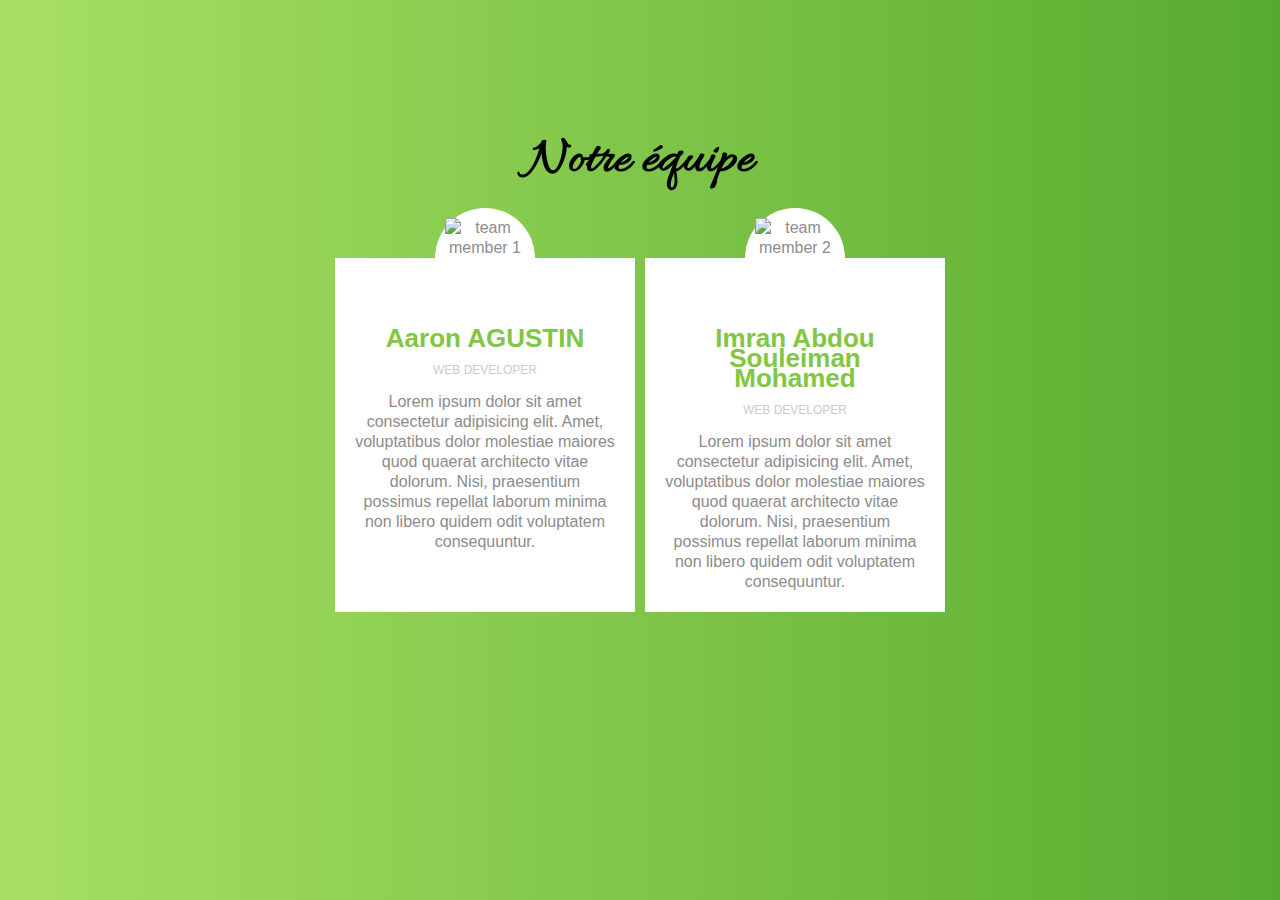
==== apropos.html @ 34b7a03a "fait" ====
<!DOCTYPE html>
<html lang="en">
<head>
    <meta charset="UTF-8">
    <meta name="viewport" content="width=, initial-scale=1.0">
    <link rel="stylesheet" href="matcha1.css">
   <title>A propos</title>
</head>
<body>

    <div class="wrapper">
        <h1>Notre équipe</h1>

        <div class="team">
            <div class="team_member">
                <div class="team_img">
                    <img src="/image/image/421023906_907850843970714_2730317267641988635_n-removebg-preview.png" alt="team member 1">
                </div>
                <h3>Aaron AGUSTIN</h3>
                <p class="role">Web developer</p>
                <p>Lorem ipsum dolor sit amet consectetur adipisicing elit. Amet, voluptatibus dolor molestiae maiores quod quaerat architecto vitae dolorum. Nisi, praesentium possimus repellat laborum minima non libero quidem odit voluptatem consequuntur.</p>
            </div>
            <div class="team_member">
                <div class="team_img">
                    <img src="" alt="team member 2">
                </div>
                <h3>Imran Abdou Souleiman Mohamed</h3>
                <p class="role">Web developer</p>
                <p>Lorem ipsum dolor sit amet consectetur adipisicing elit. Amet, voluptatibus dolor molestiae maiores quod quaerat architecto vitae dolorum. Nisi, praesentium possimus repellat laborum minima non libero quidem odit voluptatem consequuntur.</p>
            </div>
        </div>
    </div>


</body>
</html>
---- matcha1.css ----
@import url('https://fonts.googleapis.com/css2?family=Allura&display=swap');

*{
  margin: 0;
  padding: 0;
  box-sizing: border-box;
}


body {
  margin: 0%;
  padding: 0%;
  background: #56ab2f;  /* fallback for old browsers */
  background: -webkit-linear-gradient(to right, #a8e063, #56ab2f);  /* Chrome 10-25, Safari 5.1-6 */
  background: linear-gradient(to right, #a8e063, #56ab2f); /* W3C, IE 10+/ Edge, Firefox 16+, Chrome 26+, Opera 12+, Safari 7+ */
  font-family: "Josefin Sans", sans-serif;
}

.wrapper {
  margin-top: 10%;
}

.wrapper h1 {
  font-family: "Allura", cursive;
  font-size: 52px;
  margin-bottom: 60px;
  text-align: center;
}

.team {
  display: flex;
  text-align: center;
  width: auto;
  justify-content: center;
  flex-wrap: wrap;
}

.team .team_member {
  background: #fff;
  margin: 5px;
  margin-bottom: 50px;
  width: 300px;
  padding: 20px;
  line-height: 20px;
  position: relative;
  color: #8e8b8b;
}

.team .team_member h3 {
  color: #81c644;
  font-size: 26px;
  margin-top: 50px 
}

.team .team_member p.role {
  color: #ccc;
  font-size: 12px;
  text-transform: uppercase;
  margin: 12px 0;
}

.team .team_member .team_img {
  width: 100px;
  height: 100px;
  border-radius: 50%;
  position: absolute;
  top: -50px;
  left: 50%;
  transform: translateX(-50%);
  background: #fff;
  padding: 10px;
}

.team .team_member .team_img img {
  width: 100px;
  height: 100px;
}


.container {
  width: 100%;
  min-height: 100vh;
  
}

.container .title {
  width: 100%;
  display: flex;
  align-items: center;
  justify-content: center;
  text-transform: uppercase;
  font-size: 22px;
  letter-spacing: 1.5px;
  padding: 50px 0px;
}

.container .title h1::after {
  content: "";
  height: 6px;
  width: 180px;
  background-color: #222;
  border-radius: 6px;
  position: relative;
  display: block;
  margin: auto;
}

.content {
  width: 85%;
  display: grid;
  grid-template-columns: repeat(2, 1fr);
  grid-gap: 40px;
  margin: 30px auto;
}

.content .article {
  box-shadow: 0px 0px 2px 0px rgba(0, 0, 0, 0.2);
  padding: 25px 25px;
  background-color: #a8e063;
}

.content .article h2 {
  font-size: 22px;
  line-height: 1.5;
  letter-spacing: 1px;
}

.content .article p {
  margin-top: 30px;
  font-size: 19px;
  line-height: 1.5;
}

.content .article a {
  font-size: 22px;
  text-decoration: none;
  display: inline-block;
  padding: 12px 35px;
  border-radius: 25px;
  border: 1px solid black;
  color: whitesmoke;
  letter-spacing: 1.5px;
  margin-top: 20px;
  background-color: #222;
}

.content .article a:hover{
  background-color: #fff;
  color: #cc0000;
  transition: 0.2s ease;
}

.image_section {
  width: 100%;
  margin: auto;
}

.image_section img {
  width: 100%;
  height: auto;
}

/* Your existing CSS styles */

/* Additional style for hiding the additional text */
.additional-text {
  display: none;
}

/* Your existing CSS styles */

/* Additional style for hiding the additional text */
.additional-text {
  display: none;
}

/* Styling for the label (button) */
.button {
  font-size: 22px;
  text-decoration: none;
  display: inline-block;
  padding: 12px 35px;
  border-radius: 25px;
  border: 1px solid black;
  color: whitesmoke;
  letter-spacing: 1.5px;
  margin-top: 20px;
  background-color: #222;
}

/* Hover effect for the label (button) */
.button:hover {
  background-color: #fff;
  color: #cc0000;
  transition: 0.2s ease;
}


/* When the checkbox is checked, show the additional text */
.read-more-checkbox:checked ~ #additionalText {
  display: block;
}

/* Hide the checkbox */
.read-more-checkbox {
  display: none;
}

.read-more-checkbox:checked ~ #additionalText2 {
  display: block;
}

.read-more-checkbox:checked ~ #additionalText3  {
  display: block;
}

.read-more-checkbox:checked ~ #additionalText4  {
  display: block;
}
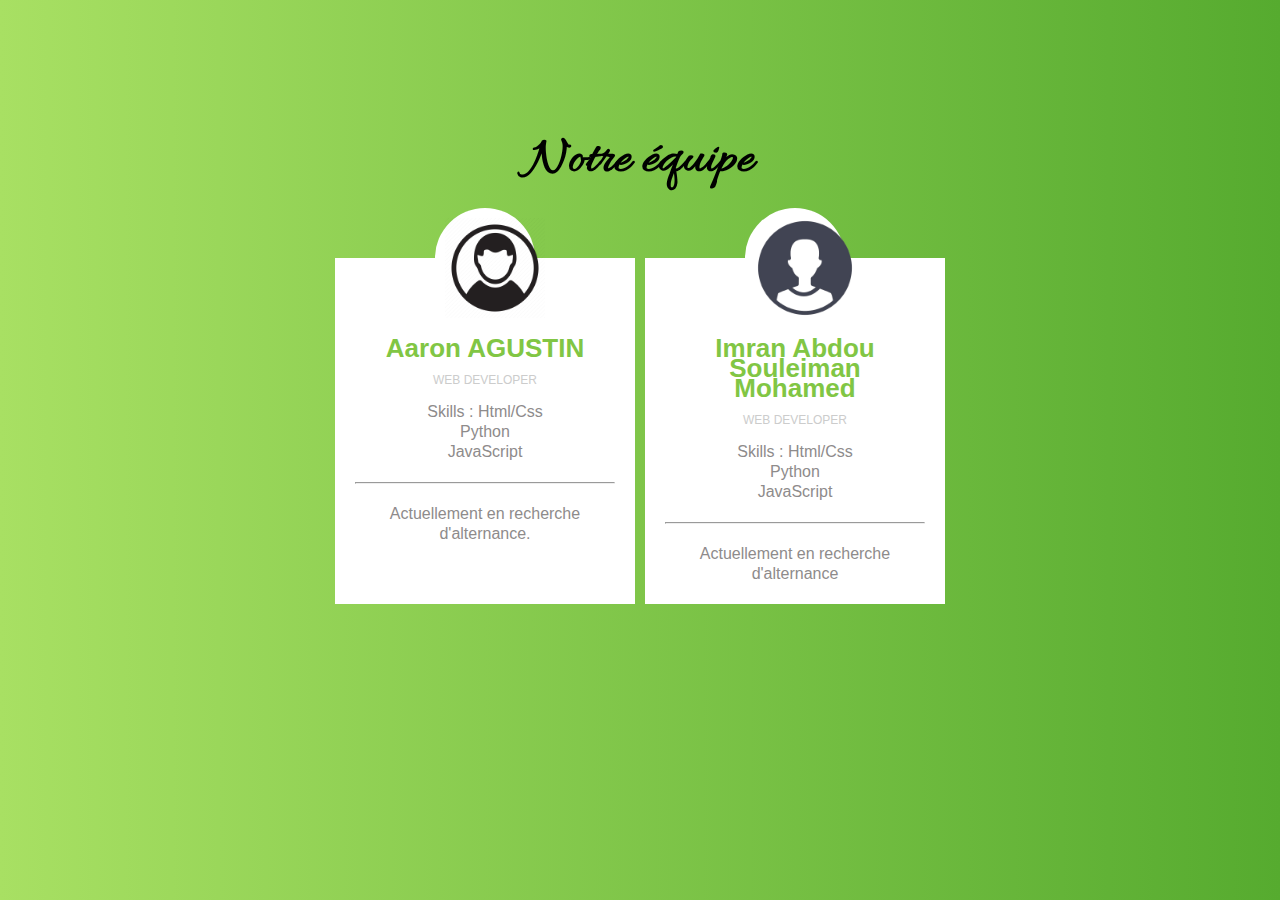
==== commit 97859a89: "ajouts de la page vente" ====
--- a/apropos.html
+++ b/apropos.html
@@ -14,19 +14,27 @@
         <div class="team">
             <div class="team_member">
                 <div class="team_img">
-                    <img src="/image/image/421023906_907850843970714_2730317267641988635_n-removebg-preview.png" alt="team member 1">
+                    <img src="/image/Users_Circle_Man-512.webp" alt="team member 1">
                 </div>
                 <h3>Aaron AGUSTIN</h3>
                 <p class="role">Web developer</p>
-                <p>Lorem ipsum dolor sit amet consectetur adipisicing elit. Amet, voluptatibus dolor molestiae maiores quod quaerat architecto vitae dolorum. Nisi, praesentium possimus repellat laborum minima non libero quidem odit voluptatem consequuntur.</p>
+                <p>
+                    Skills : Html/Css <br> Python <br>JavaScript <br> <br> <hr>
+                    <br>Actuellement en recherche d'alternance.
+                    
+                </p>
             </div>
             <div class="team_member">
                 <div class="team_img">
-                    <img src="" alt="team member 2">
+                    <img src="/image/imran-removebg-preview.png" alt="team member 2">
                 </div>
                 <h3>Imran Abdou Souleiman Mohamed</h3>
                 <p class="role">Web developer</p>
-                <p>Lorem ipsum dolor sit amet consectetur adipisicing elit. Amet, voluptatibus dolor molestiae maiores quod quaerat architecto vitae dolorum. Nisi, praesentium possimus repellat laborum minima non libero quidem odit voluptatem consequuntur.</p>
+                <p>
+                    Skills : Html/Css <br> Python <br>JavaScript <br> <br> <hr>
+                    <br>Actuellement en recherche d'alternance 
+                    
+                </p>
             </div>
         </div>
     </div>
--- a/matcha1.css
+++ b/matcha1.css
@@ -76,7 +76,7 @@
   height: 100px;
 }
 
-
+/* css for notre histoire.html*/
 .container {
   width: 100%;
   min-height: 100vh;
@@ -160,14 +160,14 @@
   height: auto;
 }
 
-/* Your existing CSS styles */
+
 
 /* Additional style for hiding the additional text */
 .additional-text {
   display: none;
 }
 
-/* Your existing CSS styles */
+
 
 /* Additional style for hiding the additional text */
 .additional-text {
@@ -219,3 +219,97 @@
 }
 
 
+/* css for vente.html*/
+
+#vente {
+  margin: 0;
+  padding: 0;
+  font-family: "Josefin Sans", sans-serif;
+}
+
+h3 {
+  text-align: center;
+  font-size: 30px;
+  margin: 0;
+  padding-top: 10px;
+}
+
+
+
+.gallery {
+  display: flex;
+  flex-wrap: wrap;
+  width: 100%;
+  justify-content: center;
+  align-items: center;
+  margin: 50px 0;
+}
+
+.contenu {
+  width: 20%;
+  margin: 15px;
+  box-sizing: border-box;
+  float: left;
+  text-align: center;
+  border-radius: 20px;
+  cursor: pointer;
+  padding-top: 10px;
+  box-shadow: 0 14px 28px rgba(0, 0, 0, 0.25), 0 10px 10px rgba(0, 0, 0,0.22);
+  transition: .4s;
+}
+
+.contenu:hover {
+  box-shadow: 0 3px 6px rgba(0, 0, 0, 0.16), 0 3px 6px rgba(0, 0, 0, 0.23);
+  transform: translate(0px -18px);
+}
+
+#myimage {
+  width: 200px;
+  height: 200px;
+  text-align: center;
+  margin: 0 auto;
+  display: block;
+}
+
+#pee {
+  text-align: center;
+  color: whitesmoke;
+  padding-top: 0 8px;
+}
+
+h6 {
+  font-size: 26px;
+  text-align: center;
+  color: black;
+}
+
+#bouton {
+  text-align: center;
+  font-size: 24px;
+  color: whitesmoke;
+  width: 100%;
+  padding: 15px;
+  border: 0;
+  outline: none;
+  cursor: pointer;
+  margin-top: 5px;
+  border-bottom-right-radius: 20px;
+  border-bottom-left-radius: 20px;
+}
+
+.buy-1{
+  background: linear-gradient(to right, #56ab2f, #a8e063);
+}
+
+.buy-2 {
+background: linear-gradient(to right, #78ffd6, #a8ff78); 
+}
+
+.buy-3 {
+  background: linear-gradient(to right, #11998e, #38ef7d);
+}
+
+.buy-4 {
+  background: linear-gradient(to right, #00f260, #0575e6);
+}
+
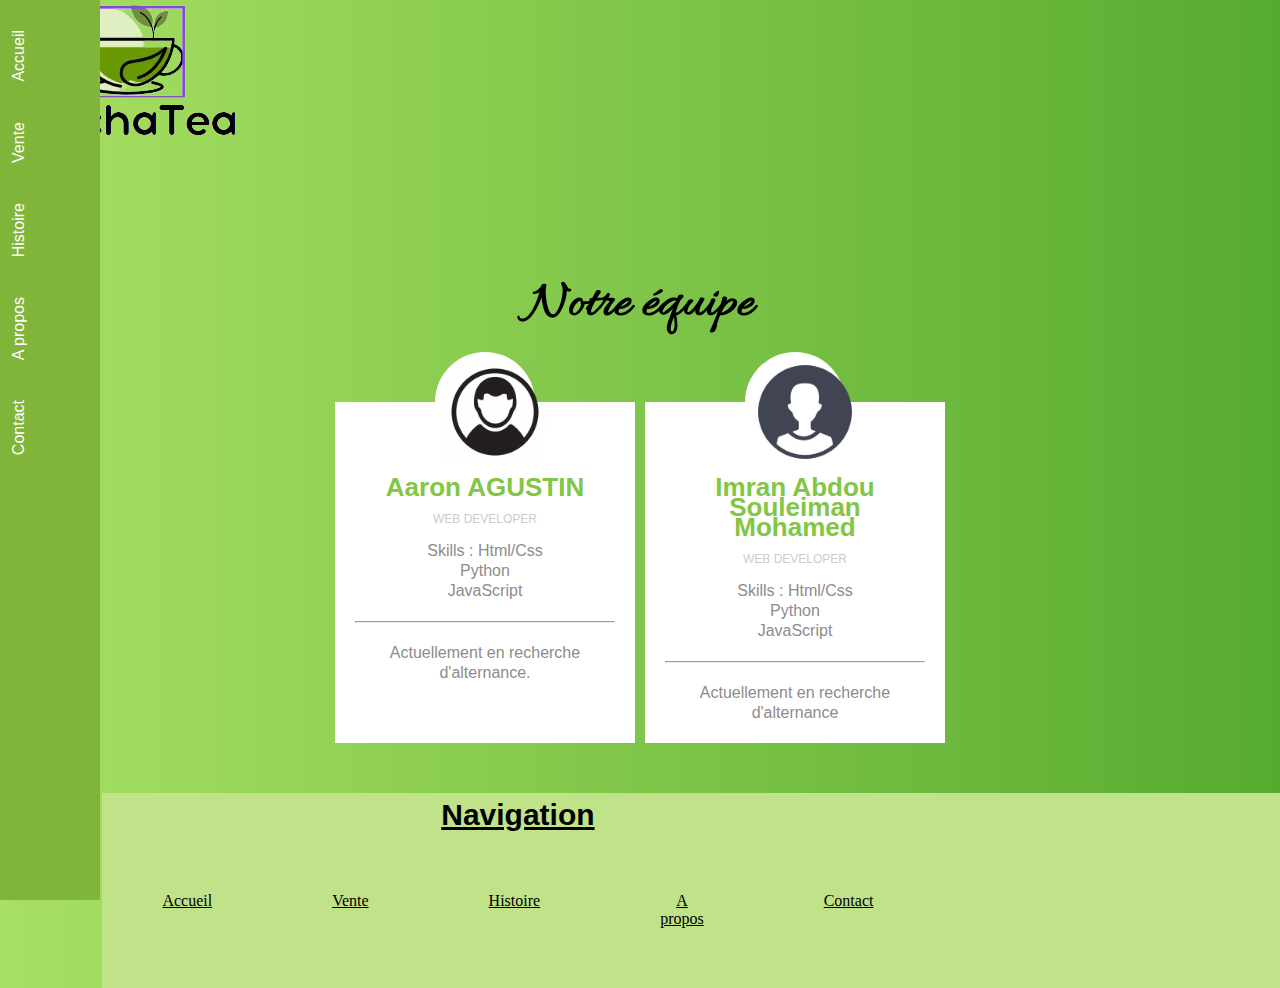
==== commit 97c84c2e: "ajouts du header et footer" ====
--- a/apropos.html
+++ b/apropos.html
@@ -7,6 +7,22 @@
    <title>A propos</title>
 </head>
 <body>
+
+    <header>
+        <section class="valo">
+            <img class="logo" src="/image/logo.png" alt="">
+            
+        </section>
+        <nav class="immo">
+          <ul>
+            <li><a href="index.html">Accueil</a></li>
+            <li><a href="vente.html">Vente</a></li>
+            <li><a href="histoire.html">Histoire</a></li>
+            <li><a href="apropos.html">A propos</a></li>
+            <li><a href="contact.html">Contact</a></li>
+          </ul>
+        </nav>
+      </header>
 
     <div class="wrapper">
         <h1>Notre équipe</h1>
@@ -39,6 +55,19 @@
         </div>
     </div>
 
+    <footer>
+        <div class="footer-item">
+          <h3><b>Navigation</b></h3>
+          <ul>
+            <li><a href="Accueil.html">Accueil</a></li>
+            <li><a href="Vente.html">Vente</a></li>
+            <li><a href="Histoire.html">Histoire</a></li>
+            <li><a href="A propos.html">A propos</a></li>
+            <li><a href="Contact.html">Contact</a></li>
+          </ul>
+        </div>
+  </footer>
+
 
 </body>
 </html>--- a/matcha1.css
+++ b/matcha1.css
@@ -220,7 +220,6 @@
 
 
 /* css for vente.html*/
-
 #vente {
   margin: 0;
   padding: 0;
@@ -231,7 +230,7 @@
   text-align: center;
   font-size: 30px;
   margin: 0;
-  padding-top: 10px;
+  padding-top: 5px;
 }
 
 
@@ -240,7 +239,7 @@
   display: flex;
   flex-wrap: wrap;
   width: 100%;
-  justify-content: center;
+  justify-content: end;
   align-items: center;
   margin: 50px 0;
 }
@@ -255,12 +254,27 @@
   cursor: pointer;
   padding-top: 10px;
   box-shadow: 0 14px 28px rgba(0, 0, 0, 0.25), 0 10px 10px rgba(0, 0, 0,0.22);
-  transition: .4s;
+  transition: 0.5s;
 }
 
 .contenu:hover {
   box-shadow: 0 3px 6px rgba(0, 0, 0, 0.16), 0 3px 6px rgba(0, 0, 0, 0.23);
   transform: translate(0px -18px);
+  height: 500px;
+}
+
+.contenu #myimage {
+  top: 20px;
+  height: 200px;
+  width: 200px;
+  overflow: hidden;
+  transition: 0.5s;
+}
+
+.contenu:hover #myimage {
+  top: -100px;
+    scale: 0.75;
+    box-shadow: 0 15px 45px rgba(0, 0, 0, 2);
 }
 
 #myimage {
@@ -313,3 +327,85 @@
   background: linear-gradient(to right, #00f260, #0575e6);
 }
 
+
+/* header navbar */
+
+nav {
+  position: fixed;
+  top: 0;
+  left: 0;
+  width: 100px; /* Largeur de la barre de navigation */
+  height: 100%; /* Hauteur de la barre de navigation */
+  background-color: #80B539;
+  padding-top: 20px; /* Espace en haut de la barre de navigation */
+}
+
+nav ul {
+  list-style-type: none; /* Supprime les puces de la liste */
+  margin: 0;
+  padding: 0;
+}
+
+nav ul li {
+  margin-bottom: 20px; /* Espacement entre les éléments de la liste */
+  writing-mode: vertical-lr; /* Texte vertical */
+  transform: rotate(180deg); /* Inversion du texte */
+}
+
+nav ul li a {
+  display: block;
+  padding: 10px;
+  color: #fff;
+  text-decoration: none;
+  text-align: center;
+}
+
+nav ul li a:hover {
+ background-color: #283c86;
+}
+
+/* footer */
+
+
+footer {
+  margin-left: 8%;
+  padding: 0;
+  display: grid;
+  grid-template-columns: repeat(3, 1fr); /* Shorthand for creating three equal-width columns */
+  grid-gap: 7px;
+  background-color: #C0E288;
+}
+
+.footer-item {
+  text-align: center;
+  text-decoration: underline;
+  background-color: #C0E288;
+}
+
+.footer-item ul {
+  list-style-type: none;
+  padding: 0;
+  display: flex; 
+  justify-content: space-between;
+}
+
+.footer-item ul li {
+  flex-grow: 1;
+}
+
+.footer-item ul li a {
+  display: block;
+  text-decoration: none;
+  color: black;
+  font-family: "The Girl Next Door", cursive;
+  padding: 60px;
+  text-align: center;
+}
+
+.footer-item ul li a:hover {
+  background-color: #80B539;
+}
+
+.footer-item p {
+  color: black;
+}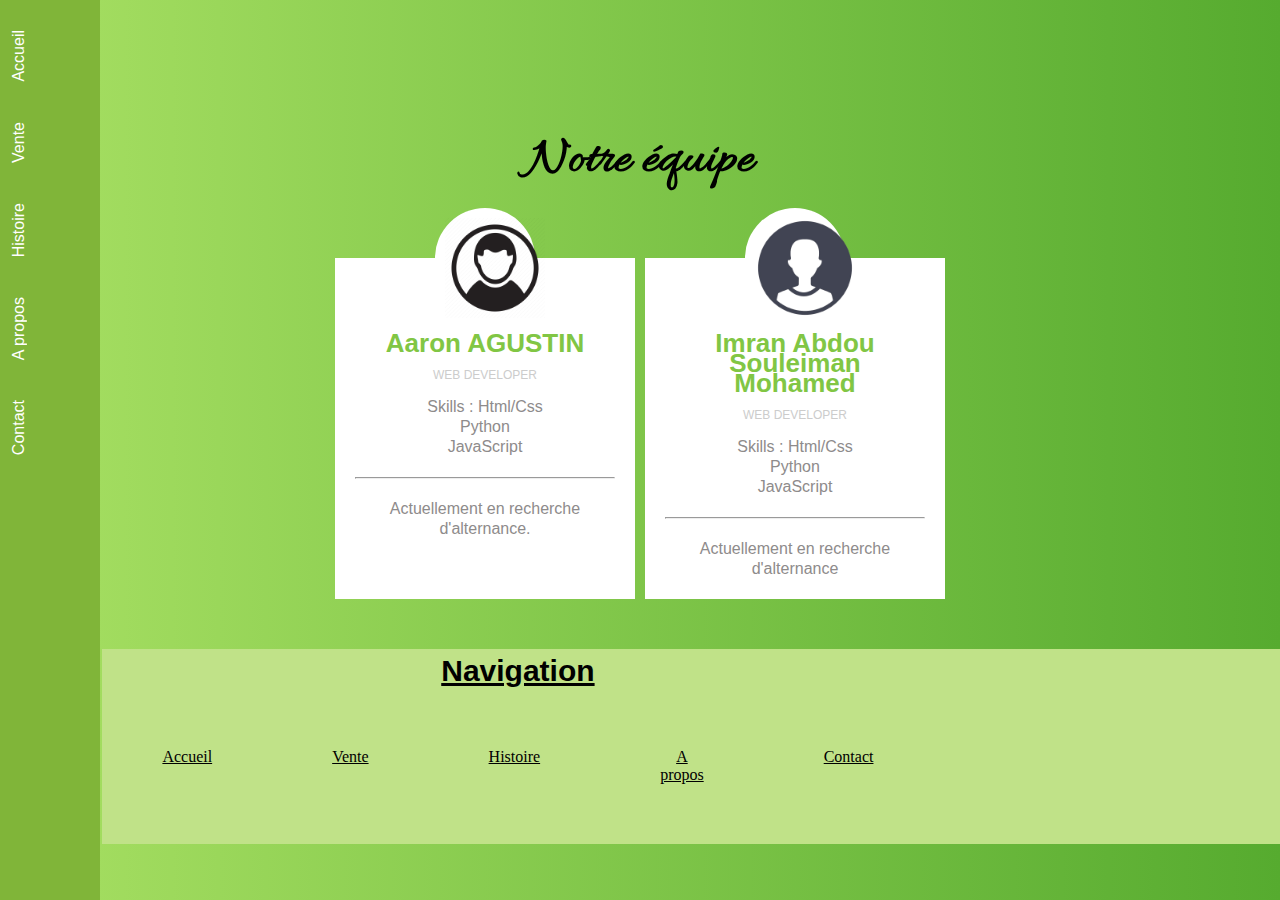
==== commit c9bfb978: "dernier changement" ====
--- a/apropos.html
+++ b/apropos.html
@@ -9,10 +9,7 @@
 <body>
 
     <header>
-        <section class="valo">
-            <img class="logo" src="/image/logo.png" alt="">
-            
-        </section>
+       
         <nav class="immo">
           <ul>
             <li><a href="index.html">Accueil</a></li>
@@ -59,11 +56,11 @@
         <div class="footer-item">
           <h3><b>Navigation</b></h3>
           <ul>
-            <li><a href="Accueil.html">Accueil</a></li>
-            <li><a href="Vente.html">Vente</a></li>
-            <li><a href="Histoire.html">Histoire</a></li>
-            <li><a href="A propos.html">A propos</a></li>
-            <li><a href="Contact.html">Contact</a></li>
+            <li><a href="accueil.html">Accueil</a></li>
+            <li><a href="vente.html">Vente</a></li>
+            <li><a href="histoire.html">Histoire</a></li>
+            <li><a href="apropos.html">A propos</a></li>
+            <li><a href="contact.html">Contact</a></li>
           </ul>
         </div>
   </footer>
--- a/matcha1.css
+++ b/matcha1.css
@@ -364,6 +364,22 @@
  background-color: #283c86;
 }
 
+.valo {
+  position: fixed;
+  display: flex;
+  align-items: center;
+  background: linear-gradient(to right, #56ab2f, #a8e063);
+  width: calc(100% - 59px); 
+  z-index: 3;
+  margin-left: 59px;
+}
+.logo {
+  width: 80px;  
+  height:   45px; 
+  margin-right: 10px;
+  padding-left: 20px;
+}
+
 /* footer */
 
 
@@ -408,4 +424,7 @@
 
 .footer-item p {
   color: black;
-}+}
+
+/* header + logo */
+
